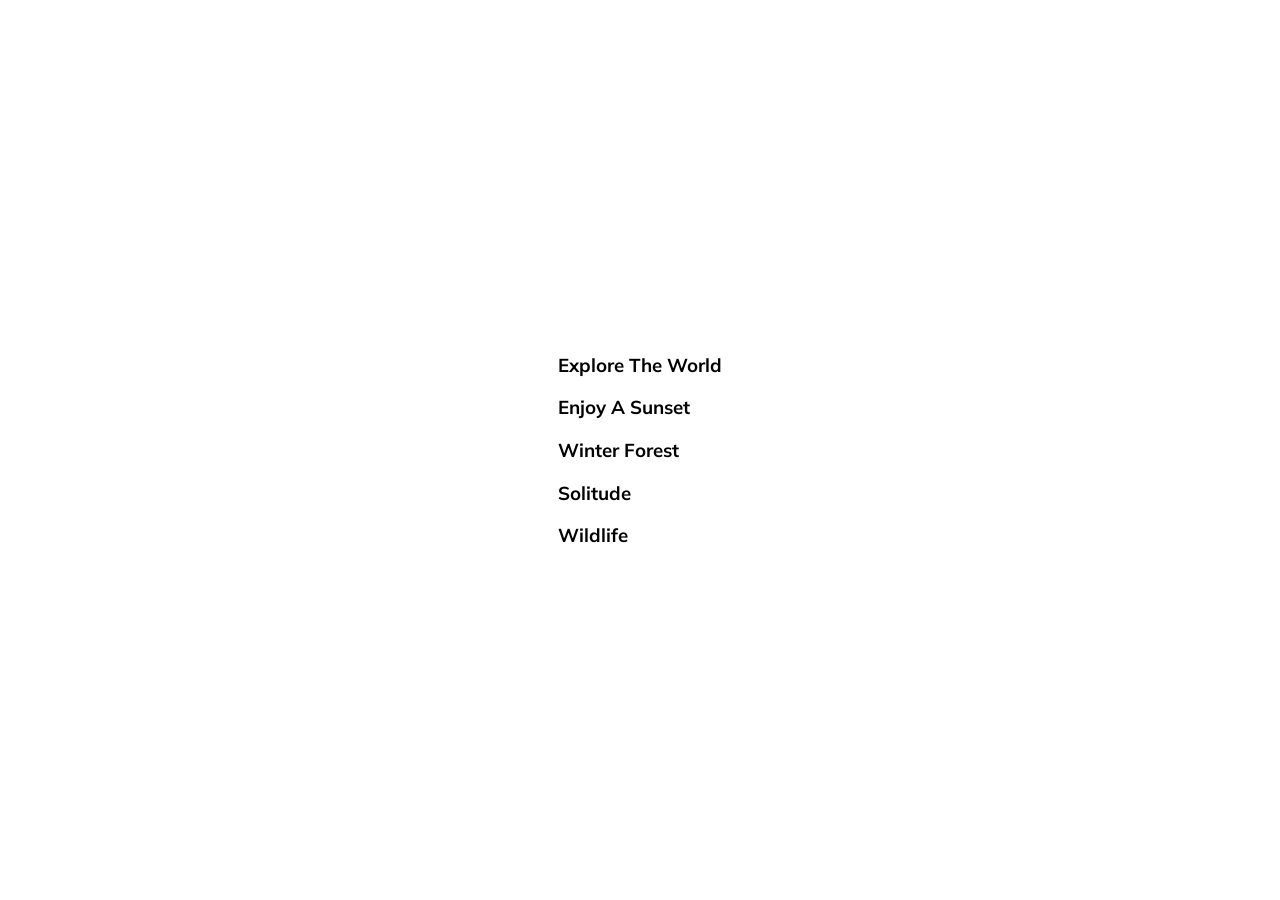
==== index.html @ 4f9fdb99 "initial commit" ====
<!DOCTYPE html>
<html lang="en">
    <head>
        <meta charset="UTF-8" />
        <meta http-equiv="X-UA-Compatible" content="IE=edge" />
        <meta name="viewport" content="width=device-width, initial-scale=1.0" />
        <!-- <link
            rel="stylesheet"
            href="https://cdnjs.cloudflare.com/ajax/libs/font-awesome/5.15.3/css/all.min.css"
            integrity="sha512-iBBXm8fW90+nuLcSKlbmrPcLa0OT92xO1BIsZ+ywDWZCvqsWgccV3gFoRBv0z+8dLJgyAHIhR35VZc2oM/gI1w=="
            crossorigin="anonymous"
        /> -->
        <link rel="stylesheet" href="style.css" />
        <title>Expanding Cards</title>
    </head>
    <body>
        <div class="container">
            <div
                class="panel active"
                style="
                    background-image: url('https://images.unsplash.com/photo-1602167775512-a6adbd35b2e2?ixid=MnwxMjA3fDB8MHx0b3BpYy1mZWVkfDl8NnNNVmpUTFNrZVF8fGVufDB8fHx8&ixlib=rb-1.2.1&auto=format&fit=crop&w=500&q=60');
                "
            >
                <h3>Explore The World</h3>
            </div>
            <div
                class="panel active"
                style="
                    background-image: url('https://images.unsplash.com/photo-1541797278110-6eb37eef25c0?ixid=MnwxMjA3fDB8MHx0b3BpYy1mZWVkfDM4OXw2c01WalRMU2tlUXx8ZW58MHx8fHw%3D&ixlib=rb-1.2.1&auto=format&fit=crop&w=500&q=60');
                "
            >
                <h3>Enjoy A Sunset</h3>
            </div>
            <div
                class="panel active"
                style="
                    background-image: url('https://images.unsplash.com/photo-1621935776165-254b3ae23b78?ixid=MnwxMjA3fDB8MHx0b3BpYy1mZWVkfDI3N3w2c01WalRMU2tlUXx8ZW58MHx8fHw%3D&ixlib=rb-1.2.1&auto=format&fit=crop&w=500&q=60');
                "
            >
                <h3>Winter Forest</h3>
            </div>
            <div
                class="panel active"
                style="
                    background-image: url('https://images.unsplash.com/photo-1610518088636-ad5a31747542?ixid=MnwxMjA3fDB8MHx0b3BpYy1mZWVkfDQ0N3w2c01WalRMU2tlUXx8ZW58MHx8fHw%3D&ixlib=rb-1.2.1&auto=format&fit=crop&w=500&q=60');
                "
            >
                <h3>Solitude</h3>
            </div>
            <div
                class="panel active"
                style="
                    background-image: url('https://images.unsplash.com/photo-1459262838948-3e2de6c1ec80?ixid=MnwxMjA3fDB8MHx0b3BpYy1mZWVkfDQ3NHw2c01WalRMU2tlUXx8ZW58MHx8fHw%3D&ixlib=rb-1.2.1&auto=format&fit=crop&w=500&q=60');
                "
            >
                <h3>Wildlife</h3>
            </div>
        </div>

        <script src="script.js"></script>
    </body>
</html>
---- style.css ----
@import url('https://fonts.googleapis.com/css?family=Muli&display=swap');

* {
    box-sizing: border-box;
}

body {
    font-family: 'Muli', sans-serif;
    display: flex;
    align-items: center;
    justify-content: center;
    height: 100vh;
    overflow: hidden;
    margin: 0;
}
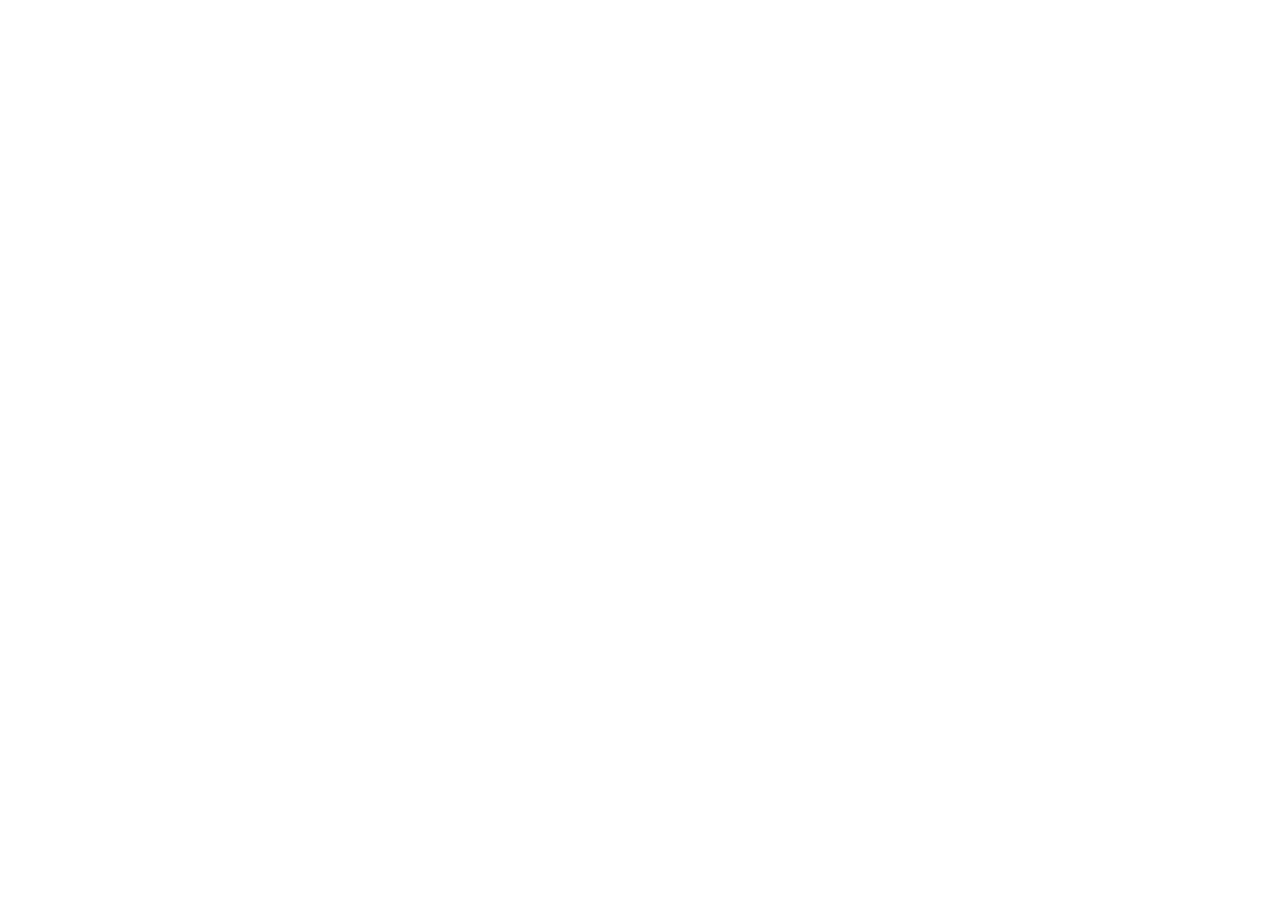
==== commit 62244456: "update index.html and style.css" ====
--- a/index.html
+++ b/index.html
@@ -2,14 +2,7 @@
 <html lang="en">
     <head>
         <meta charset="UTF-8" />
-        <meta http-equiv="X-UA-Compatible" content="IE=edge" />
         <meta name="viewport" content="width=device-width, initial-scale=1.0" />
-        <!-- <link
-            rel="stylesheet"
-            href="https://cdnjs.cloudflare.com/ajax/libs/font-awesome/5.15.3/css/all.min.css"
-            integrity="sha512-iBBXm8fW90+nuLcSKlbmrPcLa0OT92xO1BIsZ+ywDWZCvqsWgccV3gFoRBv0z+8dLJgyAHIhR35VZc2oM/gI1w=="
-            crossorigin="anonymous"
-        /> -->
         <link rel="stylesheet" href="style.css" />
         <title>Expanding Cards</title>
     </head>
@@ -18,42 +11,42 @@
             <div
                 class="panel active"
                 style="
-                    background-image: url('https://images.unsplash.com/photo-1602167775512-a6adbd35b2e2?ixid=MnwxMjA3fDB8MHx0b3BpYy1mZWVkfDl8NnNNVmpUTFNrZVF8fGVufDB8fHx8&ixlib=rb-1.2.1&auto=format&fit=crop&w=500&q=60');
+                    background-image: url('https://images.unsplash.com/photo-1558979158-65a1eaa08691?ixlib=rb-1.2.1&ixid=eyJhcHBfaWQiOjEyMDd9&auto=format&fit=crop&w=1350&q=80');
                 "
             >
                 <h3>Explore The World</h3>
             </div>
             <div
-                class="panel active"
+                class="panel"
                 style="
-                    background-image: url('https://images.unsplash.com/photo-1541797278110-6eb37eef25c0?ixid=MnwxMjA3fDB8MHx0b3BpYy1mZWVkfDM4OXw2c01WalRMU2tlUXx8ZW58MHx8fHw%3D&ixlib=rb-1.2.1&auto=format&fit=crop&w=500&q=60');
+                    background-image: url('https://images.unsplash.com/photo-1572276596237-5db2c3e16c5d?ixlib=rb-1.2.1&ixid=eyJhcHBfaWQiOjEyMDd9&auto=format&fit=crop&w=1350&q=80');
                 "
             >
-                <h3>Enjoy A Sunset</h3>
+                <h3>Wild Forest</h3>
             </div>
             <div
-                class="panel active"
+                class="panel"
                 style="
-                    background-image: url('https://images.unsplash.com/photo-1621935776165-254b3ae23b78?ixid=MnwxMjA3fDB8MHx0b3BpYy1mZWVkfDI3N3w2c01WalRMU2tlUXx8ZW58MHx8fHw%3D&ixlib=rb-1.2.1&auto=format&fit=crop&w=500&q=60');
+                    background-image: url('https://images.unsplash.com/photo-1507525428034-b723cf961d3e?ixlib=rb-1.2.1&ixid=eyJhcHBfaWQiOjEyMDd9&auto=format&fit=crop&w=1353&q=80');
                 "
             >
-                <h3>Winter Forest</h3>
+                <h3>Sunny Beach</h3>
             </div>
             <div
-                class="panel active"
+                class="panel"
                 style="
-                    background-image: url('https://images.unsplash.com/photo-1610518088636-ad5a31747542?ixid=MnwxMjA3fDB8MHx0b3BpYy1mZWVkfDQ0N3w2c01WalRMU2tlUXx8ZW58MHx8fHw%3D&ixlib=rb-1.2.1&auto=format&fit=crop&w=500&q=60');
+                    background-image: url('https://images.unsplash.com/photo-1551009175-8a68da93d5f9?ixlib=rb-1.2.1&ixid=eyJhcHBfaWQiOjEyMDd9&auto=format&fit=crop&w=1351&q=80');
                 "
             >
-                <h3>Solitude</h3>
+                <h3>City on Winter</h3>
             </div>
             <div
-                class="panel active"
+                class="panel"
                 style="
-                    background-image: url('https://images.unsplash.com/photo-1459262838948-3e2de6c1ec80?ixid=MnwxMjA3fDB8MHx0b3BpYy1mZWVkfDQ3NHw2c01WalRMU2tlUXx8ZW58MHx8fHw%3D&ixlib=rb-1.2.1&auto=format&fit=crop&w=500&q=60');
+                    background-image: url('https://images.unsplash.com/photo-1549880338-65ddcdfd017b?ixlib=rb-1.2.1&ixid=eyJhcHBfaWQiOjEyMDd9&auto=format&fit=crop&w=1350&q=80');
                 "
             >
-                <h3>Wildlife</h3>
+                <h3>Mountains - Clouds</h3>
             </div>
         </div>
 
--- a/style.css
+++ b/style.css
@@ -13,3 +13,50 @@
     overflow: hidden;
     margin: 0;
 }
+
+.container {
+    display: flex;
+    width: 90vw;
+}
+
+.panel {
+    background-size: cover;
+    background-position: center;
+    background-repeat: no-repeat;
+    height: 80vh;
+    border-radius: 50px;
+    color: #fff;
+    cursor: pointer;
+    flex: 0.5;
+    margin: 10px;
+    position: relative;
+}
+
+.panel h3 {
+    font-size: 24px;
+    position: absolute;
+    bottom: 20px;
+    left: 20px;
+    margin: 0;
+    opacity: 0;
+}
+
+.panel.active {
+    flex: 5;
+}
+
+.panel.active h3 {
+    opacity: 1;
+    transition: opacity 0.3s ease-in 0.4s;
+}
+
+@media (max-width: 480px) {
+    .container {
+        width: 100vw;
+    }
+
+    .panel:nth-of-type(4),
+    .panel:nth-of-type(5) {
+        display: none;
+    }
+}
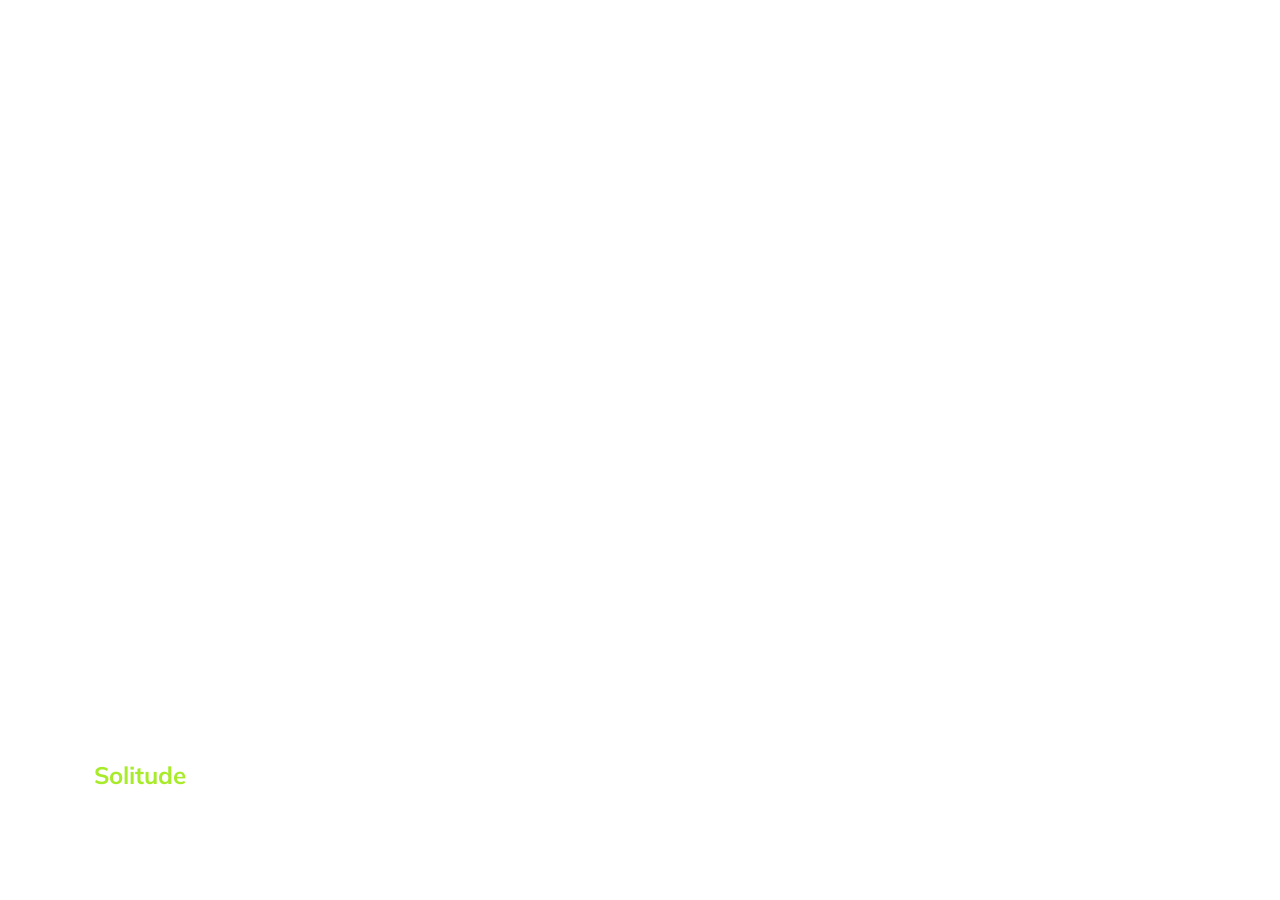
==== commit 57106127: "add functionality" ====
--- a/index.html
+++ b/index.html
@@ -11,42 +11,42 @@
             <div
                 class="panel active"
                 style="
-                    background-image: url('https://images.unsplash.com/photo-1558979158-65a1eaa08691?ixlib=rb-1.2.1&ixid=eyJhcHBfaWQiOjEyMDd9&auto=format&fit=crop&w=1350&q=80');
+                    background-image: url('https://images.unsplash.com/photo-1605940169752-79212427091f?ixid=MnwxMjA3fDB8MHx0b3BpYy1mZWVkfDR8NnNNVmpUTFNrZVF8fGVufDB8fHx8&ixlib=rb-1.2.1&auto=format&fit=crop&w=500&q=60');
                 "
             >
-                <h3>Explore The World</h3>
+                <h3>Solitude</h3>
             </div>
             <div
                 class="panel"
                 style="
-                    background-image: url('https://images.unsplash.com/photo-1572276596237-5db2c3e16c5d?ixlib=rb-1.2.1&ixid=eyJhcHBfaWQiOjEyMDd9&auto=format&fit=crop&w=1350&q=80');
+                    background-image: url('https://images.unsplash.com/photo-1614914135224-925593607248?ixid=MnwxMjA3fDB8MHx0b3BpYy1mZWVkfDUwfDZzTVZqVExTa2VRfHxlbnwwfHx8fA%3D%3D&ixlib=rb-1.2.1&auto=format&fit=crop&w=500&q=60');
                 "
             >
-                <h3>Wild Forest</h3>
+                <h3>Enjoy A Sunset</h3>
             </div>
             <div
                 class="panel"
                 style="
-                    background-image: url('https://images.unsplash.com/photo-1507525428034-b723cf961d3e?ixlib=rb-1.2.1&ixid=eyJhcHBfaWQiOjEyMDd9&auto=format&fit=crop&w=1353&q=80');
+                    background-image: url('https://images.unsplash.com/photo-1454496522488-7a8e488e8606?ixid=MnwxMjA3fDB8MHxzZWFyY2h8NHx8bW91bnRhaW5zfGVufDB8fDB8fA%3D%3D&ixlib=rb-1.2.1&auto=format&fit=crop&w=500&q=60');
                 "
             >
-                <h3>Sunny Beach</h3>
+                <h3>Snow Capped Mountains</h3>
             </div>
             <div
                 class="panel"
                 style="
-                    background-image: url('https://images.unsplash.com/photo-1551009175-8a68da93d5f9?ixlib=rb-1.2.1&ixid=eyJhcHBfaWQiOjEyMDd9&auto=format&fit=crop&w=1351&q=80');
+                    background-image: url('https://images.unsplash.com/photo-1598608146237-e0f107a9f07a?ixid=MnwxMjA3fDB8MHxzZWFyY2h8MTQxfHx3aWxkbGlmZSUyMHBob3RvZ3JhcGh5fGVufDB8fDB8fA%3D%3D&ixlib=rb-1.2.1&auto=format&fit=crop&w=500&q=60');
                 "
             >
-                <h3>City on Winter</h3>
+                <h3>Get Back To Nature</h3>
             </div>
             <div
                 class="panel"
                 style="
-                    background-image: url('https://images.unsplash.com/photo-1549880338-65ddcdfd017b?ixlib=rb-1.2.1&ixid=eyJhcHBfaWQiOjEyMDd9&auto=format&fit=crop&w=1350&q=80');
+                    background-image: url('https://images.unsplash.com/photo-1486162928267-e6274cb3106f?ixid=MnwxMjA3fDB8MHxzZWFyY2h8NTB8fGZvcmVzdHxlbnwwfHwwfHw%3D&ixlib=rb-1.2.1&auto=format&fit=crop&w=500&q=60');
                 "
             >
-                <h3>Mountains - Clouds</h3>
+                <h3>Hike The Trails</h3>
             </div>
         </div>
 
--- a/style.css
+++ b/style.css
@@ -1,4 +1,4 @@
-@import url('https://fonts.googleapis.com/css?family=Muli&display=swap');
+@import url('https://fonts.googleapis.com/css2?family=Muli&display=swap');
 
 * {
     box-sizing: border-box;
@@ -30,6 +30,7 @@
     flex: 0.5;
     margin: 10px;
     position: relative;
+    transition: flex 0.7s ease-in;
 }
 
 .panel h3 {
@@ -43,6 +44,10 @@
 
 .panel.active {
     flex: 5;
+}
+
+h3 {
+    color: rgb(168, 235, 42);
 }
 
 .panel.active h3 {
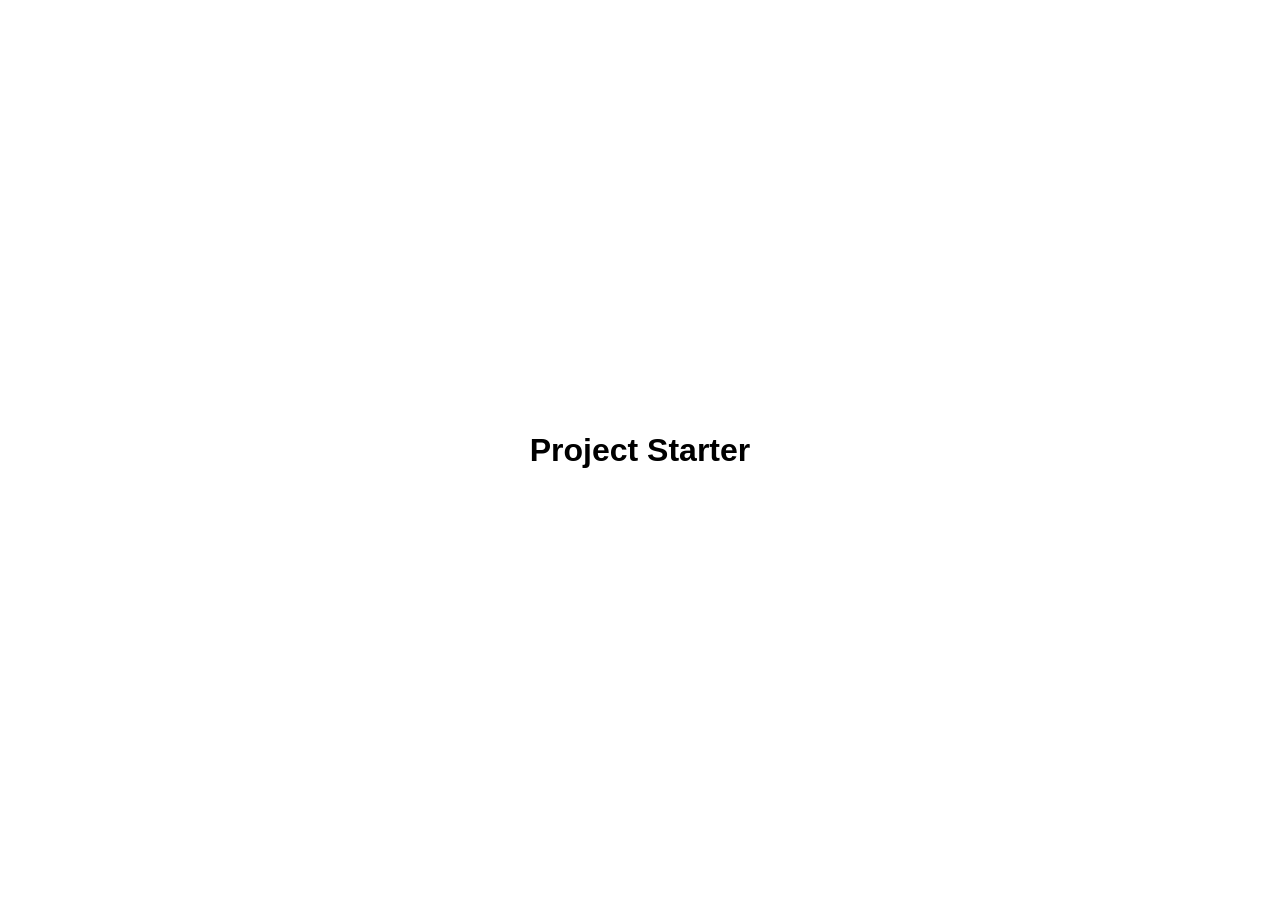
==== commit 83a2ca4a: "initial commit" ====
--- a/index.html
+++ b/index.html
@@ -2,53 +2,20 @@
 <html lang="en">
     <head>
         <meta charset="UTF-8" />
+        <meta http-equiv="X-UA-Compatible" content="IE=edge" />
         <meta name="viewport" content="width=device-width, initial-scale=1.0" />
+        <!-- <link
+            rel="stylesheet"
+            href="https://cdnjs.cloudflare.com/ajax/libs/font-awesome/6.2.1/css/all.min.css"
+            integrity="sha512-MV7K8+y+gLIBoVD59lQIYicR65iaqukzvf/nwasF0nqhPay5w/9lJmVM2hMDcnK1OnMGCdVK+iQrJ7lzPJQd1w=="
+            crossorigin="anonymous"
+            referrerpolicy="no-referrer"
+        /> -->
         <link rel="stylesheet" href="style.css" />
-        <title>Expanding Cards</title>
+        <title>Boilerplate</title>
     </head>
     <body>
-        <div class="container">
-            <div
-                class="panel active"
-                style="
-                    background-image: url('https://images.unsplash.com/photo-1605940169752-79212427091f?ixid=MnwxMjA3fDB8MHx0b3BpYy1mZWVkfDR8NnNNVmpUTFNrZVF8fGVufDB8fHx8&ixlib=rb-1.2.1&auto=format&fit=crop&w=500&q=60');
-                "
-            >
-                <h3>Solitude</h3>
-            </div>
-            <div
-                class="panel"
-                style="
-                    background-image: url('https://images.unsplash.com/photo-1614914135224-925593607248?ixid=MnwxMjA3fDB8MHx0b3BpYy1mZWVkfDUwfDZzTVZqVExTa2VRfHxlbnwwfHx8fA%3D%3D&ixlib=rb-1.2.1&auto=format&fit=crop&w=500&q=60');
-                "
-            >
-                <h3>Enjoy A Sunset</h3>
-            </div>
-            <div
-                class="panel"
-                style="
-                    background-image: url('https://images.unsplash.com/photo-1454496522488-7a8e488e8606?ixid=MnwxMjA3fDB8MHxzZWFyY2h8NHx8bW91bnRhaW5zfGVufDB8fDB8fA%3D%3D&ixlib=rb-1.2.1&auto=format&fit=crop&w=500&q=60');
-                "
-            >
-                <h3>Snow Capped Mountains</h3>
-            </div>
-            <div
-                class="panel"
-                style="
-                    background-image: url('https://images.unsplash.com/photo-1598608146237-e0f107a9f07a?ixid=MnwxMjA3fDB8MHxzZWFyY2h8MTQxfHx3aWxkbGlmZSUyMHBob3RvZ3JhcGh5fGVufDB8fDB8fA%3D%3D&ixlib=rb-1.2.1&auto=format&fit=crop&w=500&q=60');
-                "
-            >
-                <h3>Get Back To Nature</h3>
-            </div>
-            <div
-                class="panel"
-                style="
-                    background-image: url('https://images.unsplash.com/photo-1486162928267-e6274cb3106f?ixid=MnwxMjA3fDB8MHxzZWFyY2h8NTB8fGZvcmVzdHxlbnwwfHwwfHw%3D&ixlib=rb-1.2.1&auto=format&fit=crop&w=500&q=60');
-                "
-            >
-                <h3>Hike The Trails</h3>
-            </div>
-        </div>
+        <h1>Project Starter</h1>
 
         <script src="script.js"></script>
     </body>
--- a/style.css
+++ b/style.css
@@ -1,67 +1,16 @@
-@import url('https://fonts.googleapis.com/css2?family=Muli&display=swap');
+@import url('https://fonts.googleapis.com/css2?family=Roboto:wght@400;700&display=swap');
 
 * {
     box-sizing: border-box;
 }
 
 body {
-    font-family: 'Muli', sans-serif;
+    font-family: 'Roboto', sans-serif;
     display: flex;
+    flex-direction: column;
     align-items: center;
     justify-content: center;
     height: 100vh;
     overflow: hidden;
     margin: 0;
 }
-
-.container {
-    display: flex;
-    width: 90vw;
-}
-
-.panel {
-    background-size: cover;
-    background-position: center;
-    background-repeat: no-repeat;
-    height: 80vh;
-    border-radius: 50px;
-    color: #fff;
-    cursor: pointer;
-    flex: 0.5;
-    margin: 10px;
-    position: relative;
-    transition: flex 0.7s ease-in;
-}
-
-.panel h3 {
-    font-size: 24px;
-    position: absolute;
-    bottom: 20px;
-    left: 20px;
-    margin: 0;
-    opacity: 0;
-}
-
-.panel.active {
-    flex: 5;
-}
-
-h3 {
-    color: rgb(168, 235, 42);
-}
-
-.panel.active h3 {
-    opacity: 1;
-    transition: opacity 0.3s ease-in 0.4s;
-}
-
-@media (max-width: 480px) {
-    .container {
-        width: 100vw;
-    }
-
-    .panel:nth-of-type(4),
-    .panel:nth-of-type(5) {
-        display: none;
-    }
-}
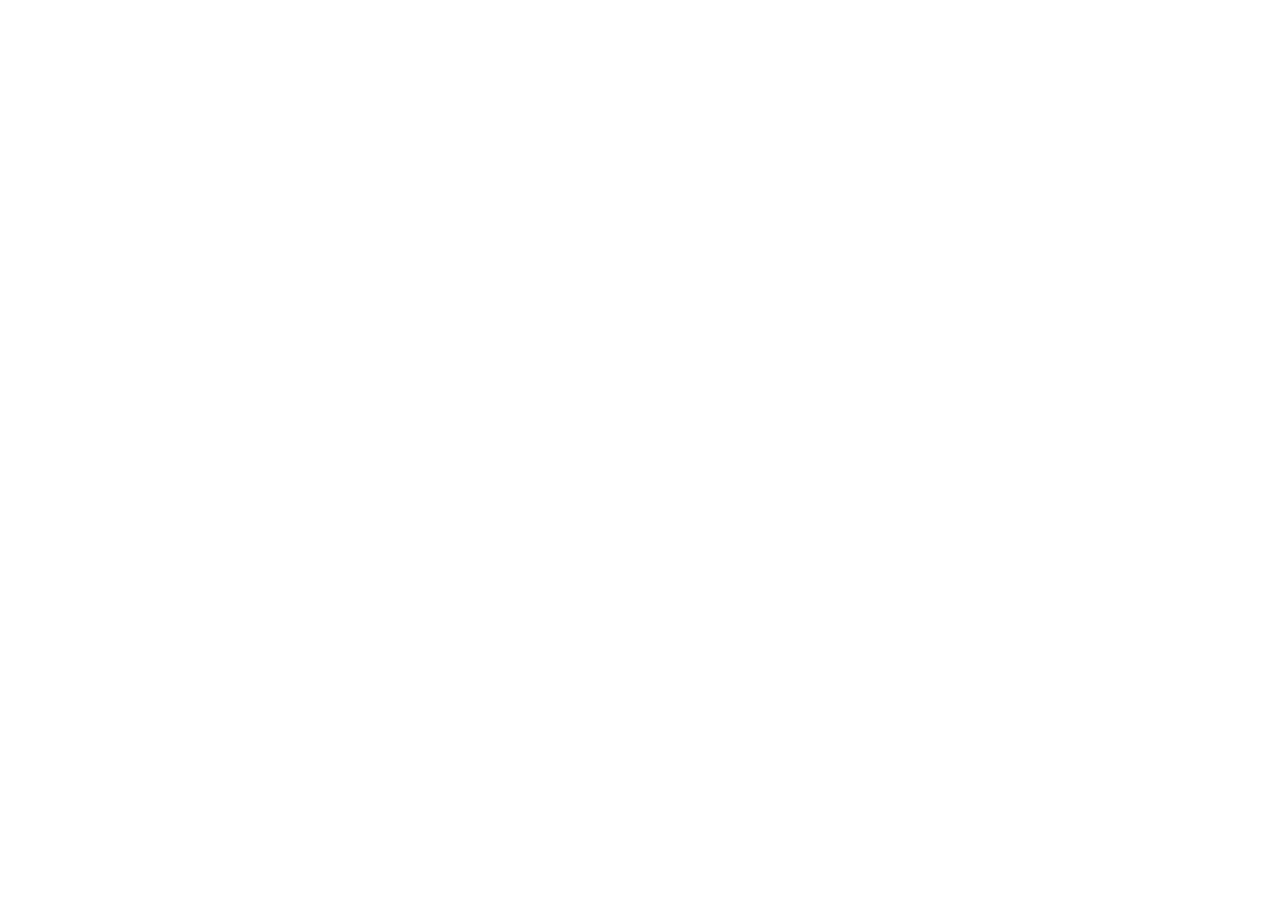
==== commit 9c25d1f6: "add styling" ====
--- a/index.html
+++ b/index.html
@@ -12,10 +12,51 @@
             referrerpolicy="no-referrer"
         /> -->
         <link rel="stylesheet" href="style.css" />
-        <title>Boilerplate</title>
+        <title>Expanding Cards</title>
     </head>
     <body>
-        <h1>Project Starter</h1>
+        <div class="container">
+            <div
+                class="panel active"
+                style="
+                    background-image: url('https://images.unsplash.com/photo-1673845861099-2785734e247c?ixlib=rb-4.0.3&ixid=MnwxMjA3fDB8MHxlZGl0b3JpYWwtZmVlZHwxMHx8fGVufDB8fHx8&auto=format&fit=crop&w=400&q=60');
+                "
+            >
+                <h3>Explore The World</h3>
+            </div>
+            <div
+                class="panel"
+                style="
+                    background-image: url('https://images.unsplash.com/photo-1643746620166-2a890600af6b?ixlib=rb-4.0.3&ixid=MnwxMjA3fDB8MHxwaG90by1wYWdlfHx8fGVufDB8fHx8&auto=format&fit=crop&w=627&q=80');
+                "
+            >
+                <h3>Horses</h3>
+            </div>
+            <div
+                class="panel"
+                style="
+                    background-image: url('https://images.unsplash.com/photo-1673646384080-0dd8da7edf2b?ixlib=rb-4.0.3&ixid=MnwxMjA3fDB8MHxwaG90by1wYWdlfHx8fGVufDB8fHx8&auto=format&fit=crop&w=687&q=80');
+                "
+            >
+                <h3>Forest Cabin Retreat</h3>
+            </div>
+            <div
+                class="panel"
+                style="
+                    background-image: url('https://images.unsplash.com/photo-1673848642462-57c3be04f58c?ixlib=rb-4.0.3&ixid=MnwxMjA3fDB8MHxwaG90by1wYWdlfHx8fGVufDB8fHx8&auto=format&fit=crop&w=764&q=80');
+                "
+            >
+                <h3>Mountains.. - Road</h3>
+            </div>
+            <div
+                class="panel"
+                style="
+                    background-image: url('https://images.unsplash.com/photo-1549880338-65ddcdfd017b?ixlib=rb-1.2.1&ixid=eyJhcHBfaWQiOjEyMDd9&auto=format&fit=crop&w=1350&q=80');
+                "
+            >
+                <h3>Mountains - Clouds</h3>
+            </div>
+        </div>
 
         <script src="script.js"></script>
     </body>
--- a/style.css
+++ b/style.css
@@ -1,16 +1,62 @@
-@import url('https://fonts.googleapis.com/css2?family=Roboto:wght@400;700&display=swap');
+@import url('https://fonts.googleapis.com/css?family=Muli&display=swap');
 
 * {
     box-sizing: border-box;
 }
 
 body {
-    font-family: 'Roboto', sans-serif;
+    font-family: 'Muli', sans-serif;
     display: flex;
-    flex-direction: column;
     align-items: center;
     justify-content: center;
     height: 100vh;
     overflow: hidden;
     margin: 0;
 }
+
+.container {
+    display: flex;
+    width: 90vw;
+}
+
+.panel {
+    background-size: cover;
+    background-position: center;
+    background-repeat: no-repeat;
+    height: 80vh;
+    border-radius: 50px;
+    color: #fff;
+    cursor: pointer;
+    flex: 0.5;
+    margin: 10px;
+    position: relative;
+    transition: flex 0.7s ease-in;
+}
+
+.panel h3 {
+    font-size: 24px;
+    position: absolute;
+    bottom: 20px;
+    left: 20px;
+    margin: 0;
+    opacity: 0;
+}
+
+.panel.active {
+    flex: 5;
+}
+
+.panel.active h3 {
+    opacity: 1;
+}
+
+@media (max-width: 480px) {
+    .container {
+        width: 100vw;
+    }
+
+    .panel:nth-of-type(4),
+    .panel:nth-of-type(5) {
+        display: none;
+    }
+}
